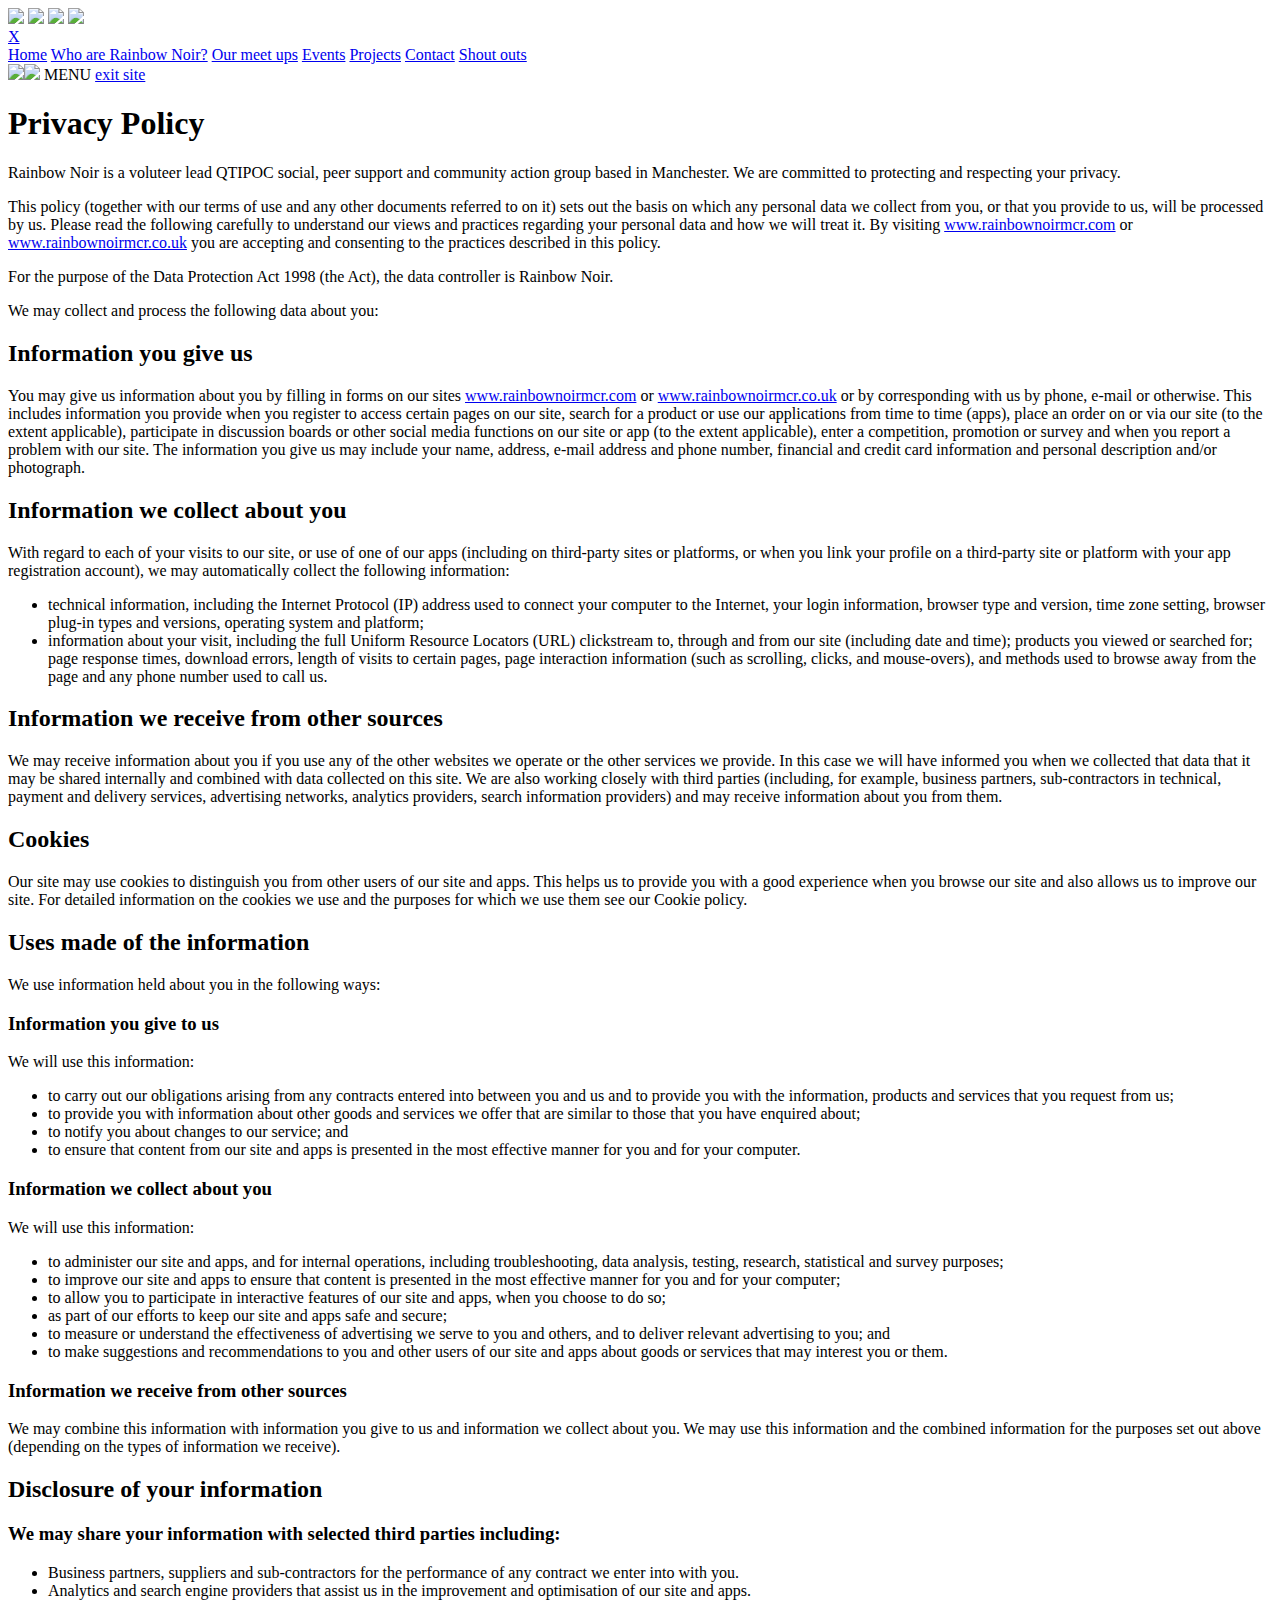
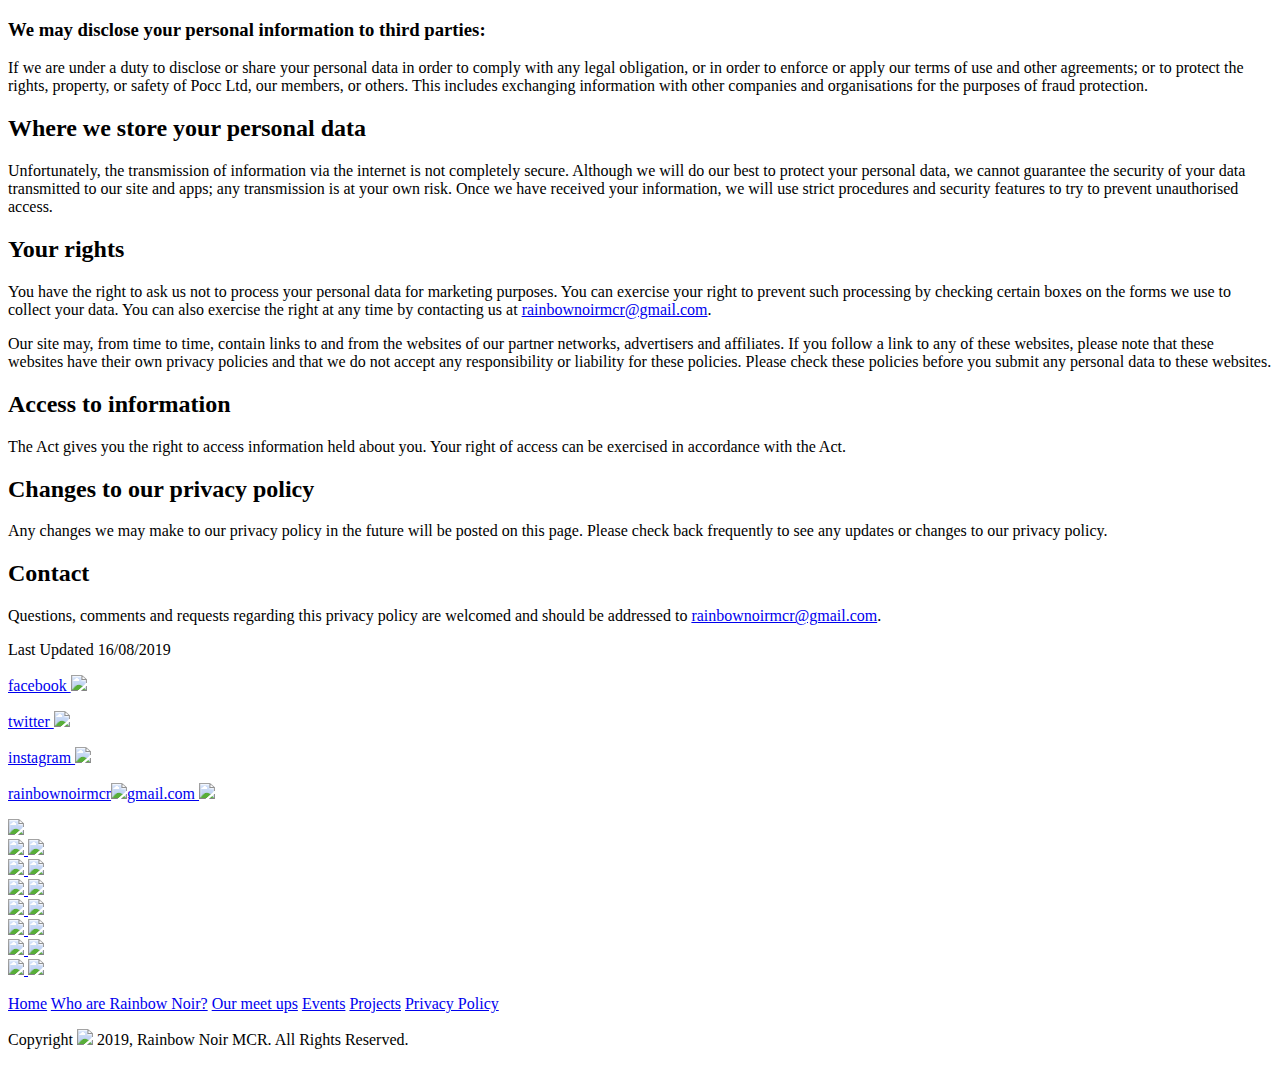
==== privacy-policy.html @ fc65cccd "Add files via upload" ====
<!DOCTYPE html>


<html>

<!------------------------------>
<!-- head -->
<head>

	<!-- Global site tag (gtag.js) - Google Analytics -->
	<script async src="https://www.googletagmanager.com/gtag/js?id=UA-146145284-1"></script>
	<script>
		window.dataLayer = window.dataLayer || [];
		function gtag(){dataLayer.push(arguments);}
		gtag('js', new Date());
		gtag('config', 'UA-146145284-1');
	</script>
	
	<!-- title -->
	<title>Rainbow Noir | QTIPOC Group Manchester</title>
	
	<!-- web browser styling -->
	<meta name="viewport" content="width=device-width, initial-scale=1">
	<meta name="theme-color" content="#000000">
	<link rel="stylesheet" href="css/styles.css">
	
	<!-- favicon -->
	<link rel="apple-touch-icon" sizes="180x180" href="favicon/apple-touch-icon.png">
	<link rel="icon" type="image/png" sizes="32x32" href="favicon/favicon-32x32.png">
	<link rel="icon" type="image/png" sizes="16x16" href="favicon/favicon-16x16.png">
	<link rel="manifest" href="/site.webmanifest">
	
	<!-- scripts -->
	<script language="JavaScript" src="js/script.js" type="text/javascript"></script>
	
</head>



<!------------------------------>
<!-- body -->
<body>


<!-- wrapper -->
<div class="wrapper fp">

<div class="social-links">
	<a href="https://www.facebook.com/rainbownoirmcr/" target="_blank"><img class="icon" src="images/icons/white/facebook.png"></img></a>
	<a href="https://twitter.com/RainbowNoirMCR" target="_blank"><img class="icon" src="images/icons/white/twitter.png"></img></a>
	<a href="https://www.instagram.com/RainbowNoirMCR" target="_blank"><img class="icon" src="images/icons/white/instagram.png"></img></a>
	<a href="mailto:rainbownoirmcr@gmail.com?Subject=Website%20Enquiry" target="_top"><img class="icon" src="images/icons/white/envelope.png"></img></a>
</div>



<!-- nav -->
<div id="myNav" class="overlay">

  <a href="javascript:void(0)" class="closebtn" onclick="closeNav()">X</a>

  <div class="overlay-content">
	<a class="red" href="index.html#home" onclick="closeNav()">Home</a>
	<a class="orange" href="index.html#about" onclick="closeNav()">Who are Rainbow Noir?</a>
	<a class="yellow" href="index.html#socials" onclick="closeNav()">Our meet ups</a>
	<a class="green" href="index.html#events" onclick="closeNav()">Events</a>
	<a class="blue" href="index.html#projects" onclick="closeNav()">Projects</a>
	<a class="indigo" href="index.html#contact" onclick="closeNav()">Contact</a>
	<a class="purple" href="index.html#acknowledgements" onclick="closeNav()">Shout outs</a>
  </div>

</div>


<div class="nav">
	
	<!-- nav button -->
	<span class="nav-button" onclick="openNav()" style="cursor:pointer">
		<img class="icon w" src="images/icons/white/bars.png"></img><img class="icon b" src="images/icons/black/bars.png"></img> MENU
	</span>
	
	<!-- quick escape -->
	<span class="exit">
		<a href="https://www.google.com/">exit site</a>
	</span>
	
</div>



<!-- privacy policy -->
<div class="privacy-policy fp np">

	<h1 class="heading">Privacy Policy</h1>
	
		<p>Rainbow Noir is a voluteer lead QTIPOC social, peer support and community action group based in Manchester. We are committed to protecting and respecting your privacy.</p>
	
		<p>This policy (together with our terms of use and any other documents referred to on it) sets out the basis on which any personal data we collect from you, or that you provide to us, will be processed by us. Please read the following carefully to understand our views and practices regarding your personal data and how we will treat it. By visiting <a href="www.rainbownoirmcr.com">www.rainbownoirmcr.com</a> or <a href="www.rainbownoirmcr.co.uk">www.rainbownoirmcr.co.uk</a> you are accepting and consenting to the practices described in this policy.</p>

		<p>For the purpose of the Data Protection Act 1998 (the Act), the data controller is Rainbow Noir.</p>

		<p>We may collect and process the following data about you:</p>

	<h2>Information you give us</h2>
	
		<p>You may give us information about you by filling in forms on our sites <a href="www.rainbownoirmcr.com">www.rainbownoirmcr.com</a> or <a href="www.rainbownoirmcr.co.uk">www.rainbownoirmcr.co.uk</a> or by corresponding with us by phone, e-mail or otherwise. This includes information you provide when you register to access certain pages on our site, search for a product or use our applications from time to time (apps), place an order on or via our site (to the extent applicable), participate in discussion boards or other social media functions on our site or app (to the extent applicable), enter a competition, promotion or survey and when you report a problem with our site. The information you give us may include your name, address, e-mail address and phone number, financial and credit card information and personal description and/or photograph.</p>

	<h2>Information we collect about you</h2>
	
		<p>With regard to each of your visits to our site, or use of one of our apps (including on third-party sites or platforms, or when you link your profile on a third-party site or platform with your app registration account), we may automatically collect the following information:</p>
	
		<ul>
		<li>technical information, including the Internet Protocol (IP) address used to connect your computer to the Internet, your login information, browser type and version, time zone setting, browser plug-in types and versions, operating system and platform;</li>
		<li>information about your visit, including the full Uniform Resource Locators (URL) clickstream to, through and from our site (including date and time); products you viewed or searched for; page response times, download errors, length of visits to certain pages, page interaction information (such as scrolling, clicks, and mouse-overs), and methods used to browse away from the page and any phone number used to call us.</li>
		</ul>
	
	<h2>Information we receive from other sources</h2>
	
		<p>We may receive information about you if you use any of the other websites we operate or the other services we provide. In this case we will have informed you when we collected that data that it may be shared internally and combined with data collected on this site. We are also working closely with third parties (including, for example, business partners, sub-contractors in technical, payment and delivery services, advertising networks, analytics providers, search information providers) and may receive information about you from them.</p>

	<h2>Cookies</h2>

		<p>Our site may use cookies to distinguish you from other users of our site and apps. This helps us to provide you with a good experience when you browse our site and also allows us to improve our site. For detailed information on the cookies we use and the purposes for which we use them see our Cookie policy.</p>

	<h2>Uses made of the information</h2>

		<p>We use information held about you in the following ways:</p>

	<h3>Information you give to us</h3>
	
		<p>We will use this information:</p>

		<ul>
		<li>to carry out our obligations arising from any contracts entered into between you and us and to provide you with the information, products and services that you request from us;</li>
		<li>to provide you with information about other goods and services we offer that are similar to those that you have enquired about;</li>
		<li>to notify you about changes to our service; and</li>
		<li>to ensure that content from our site and apps is presented in the most effective manner for you and for your computer.</li>
		</ul>
		
	<h3>Information we collect about you</h3>

		<p>We will use this information:</p>

		<ul>
		<li>to administer our site and apps, and for internal operations, including troubleshooting, data analysis, testing, research, statistical and survey purposes;</li>
		<li>to improve our site and apps to ensure that content is presented in the most effective manner for you and for your computer;</li>
		<li>to allow you to participate in interactive features of our site and apps, when you choose to do so;</li>
		<li>as part of our efforts to keep our site and apps safe and secure;</li>
		<li>to measure or understand the effectiveness of advertising we serve to you and others, and to deliver relevant advertising to you; and</li>
		<li>to make suggestions and recommendations to you and other users of our site and apps about goods or services that may interest you or them.</li>
		</ul>

	<h3>Information we receive from other sources</h3>
		
		<p>We may combine this information with information you give to us and information we collect about you. We may use this information and the combined information for the purposes set out above (depending on the types of information we receive).</p>

	<h2>Disclosure of your information</h2>

	<h3>We may share your information with selected third parties including:</h3>

		<ul>
		<li>Business partners, suppliers and sub-contractors for the performance of any contract we enter into with you.</li>
		<li>Analytics and search engine providers that assist us in the improvement and optimisation of our site and apps.</li>
		</ul>

	<h3>We may disclose your personal information to third parties:</h3>

		
		<p>If we are under a duty to disclose or share your personal data in order to comply with any legal obligation, or in order to enforce or apply our terms of use and other agreements; or to protect the rights, property, or safety of Pocc Ltd, our members, or others. This includes exchanging information with other companies and organisations for the purposes of fraud protection.</p>

	<h2>Where we store your personal data</h2>

		<p>Unfortunately, the transmission of information via the internet is not completely secure. Although we will do our best to protect your personal data, we cannot guarantee the security of your data transmitted to our site and apps; any transmission is at your own risk. Once we have received your information, we will use strict procedures and security features to try to prevent unauthorised access.</p>

	<h2>Your rights</h2>

		<p>You have the right to ask us not to process your personal data for marketing purposes. You can exercise your right to prevent such processing by checking certain boxes on the forms we use to collect your data. You can also exercise the right at any time by contacting us at <a href="mailto:rainbownoirmcr@gmail.com">rainbownoirmcr@gmail.com</a>.</p>

		<p>Our site may, from time to time, contain links to and from the websites of our partner networks, advertisers and affiliates. If you follow a link to any of these websites, please note that these websites have their own privacy policies and that we do not accept any responsibility or liability for these policies. Please check these policies before you submit any personal data to these websites.</p>

	<h2>Access to information</h2>

		<p>The Act gives you the right to access information held about you. Your right of access can be exercised in accordance with the Act.</p>

	<h2>Changes to our privacy policy</h2>

		<p>Any changes we may make to our privacy policy in the future will be posted on this page. Please check back frequently to see any updates or changes to our privacy policy.</p>

	<h2>Contact</h2>

		<p>Questions, comments and requests regarding this privacy policy are welcomed and should be addressed to <a href="mailto:rainbownoirmcr@gmail.com">rainbownoirmcr@gmail.com</a>.</p>

 

	<p>Last Updated 16/08/2019</p>
	
	

</div>



<!-- footer -->
<a name="footer"></a>
<div class="footer">
	<div class="right">
		<p><a href="https://www.facebook.com/rainbownoirmcr/" target="_blank"><span class="display">facebook  </span><img class="icon" src="images/icons/white/facebook.png"></img></a></p>
		<p><a href="https://twitter.com/RainbowNoirMCR" target="_blank"><span class="display">twitter  </span><img class="icon" src="images/icons/white/twitter.png"></img></a></p>
		<p><a href="https://www.instagram.com/RainbowNoirMCR" target="_blank"><span class="display">instagram  </span><img class="icon" src="images/icons/white/instagram.png"></img></a></p>
		<p><a href="mailto:rainbownoirmcr@gmail.com"><span class="display">rainbownoirmcr<img class="icon-inline" src="images/icons/white/at.png"></img>gmail.com  </span><img class="icon" src="images/icons/white/envelope.png"></img></a></p>
	</div>
	<div class="left">
		<a href="index.html#home"><img src="images/RN-clear.png"></a>
	</div>
	
</div>



<!-- acknowledgements -->
<a class="page-link" name="acknowledgements"></a>
<div class="acknowledgements">

	<!--<p class="font">Big shout out to these organisations for their support</p>-->
	
	<div class="logos">
		<div class="item"><a class="hover-opt" href="https://www.theproudtrust.org/" target="_blank">
			<img src="images/acknowledgements/the-proud-trust-white.png">
			<img src="images/acknowledgements/the-proud-trust-transparent.png">
		</a></div>
		
		<div class="item"><a class="hover-opt" href="https://homemcr.org/" target="_blank">
			<img src="images/acknowledgements/HOME-white.png">
			<img src="images/acknowledgements/HOME-transparent.png">
		</a></div>
		
		<div class="item"><a class="hover-opt" href="http://www.lgbtconsortium.org.uk/" target="_blank">
			<img src="images/acknowledgements/consortium-white.png">
			<img src="images/acknowledgements/consortium-transparent.png">
		</a></div>
		
		<div class="item"><a class="hover-opt" href="https://superbia.org.uk/" target="_blank">
			<img src="images/acknowledgements/superbia_master-white.png">
			<img src="images/acknowledgements/superbia_master.png">
		</a></div>
		
		<div class="item"><a class="hover-opt" href="https://www.youandb.co.uk/our-stores-manchester/" target="_blank">
			<img src="images/acknowledgements/bworks-white.png">
			<img src="images/acknowledgements/bworks-transparent.png">
		</a></div>
		
		<div class="item"><a class="hover-opt" href="https://www.thefederation.coop/" target="_blank">
			<img src="images/acknowledgements/federation-white.png">
			<img src="images/acknowledgements/federation.jpg">
		</a></div>
		
		<div class="item"><a  class="hover-opt" href="https://milkandhoneycafe.org/" target="_blank">
			<img src="images/acknowledgements/milk-and-honey-cafe-white.png">
			<img src="images/acknowledgements/milk-and-honey-cafe-transparent.png">
		</a></div>
		
	</div>

</div>



<!-- foot notes -->
<div class="foot-notes">
	<p><a href="index.html#home">Home</a> <a href="index.html#about">Who are Rainbow Noir?</a> <a href="index.html#socials">Our meet ups</a> <a href="index.html#events">Events</a> <a href="index.html#projects">Projects</a> <a href="privacy-policy.html">Privacy Policy</a></p>
	<p>Copyright <img class="icon" src="images/icons/white/copyright.png"></img> 2019, <span class="font"><span class="red">R</span><span class="orange">a</span><span class="yellow">i</span><span class="green">n</span><span class="blue">b</span><span class="indigo">o</span><span class="purple">w</span> Noir MCR</span>. All Rights Reserved.</p>
</div>



<!-- SCRIPTS -->
<script language="JavaScript" src="js/script.js" type="text/javascript"></script>
<script language="JavaScript" src="js/mailgo.min.js" type="text/javascript"></script>



</div>


</body>


</html>
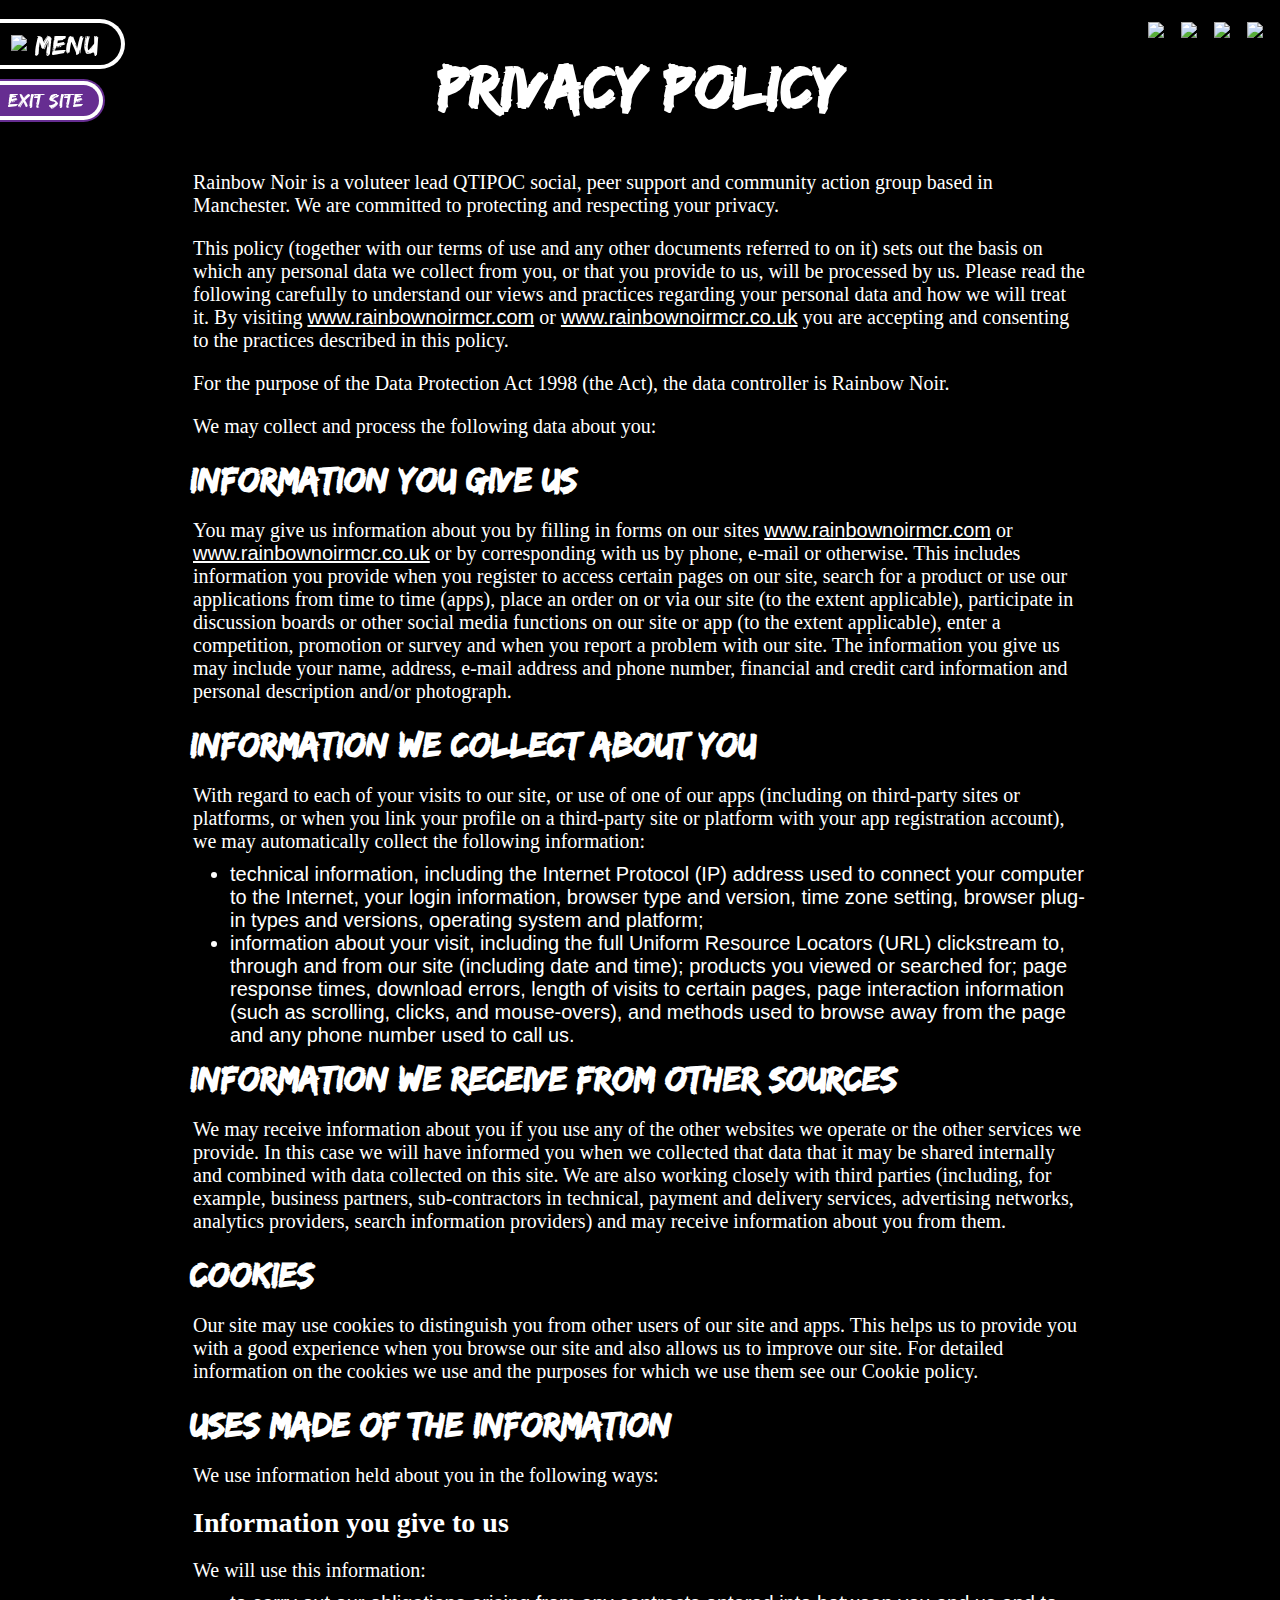
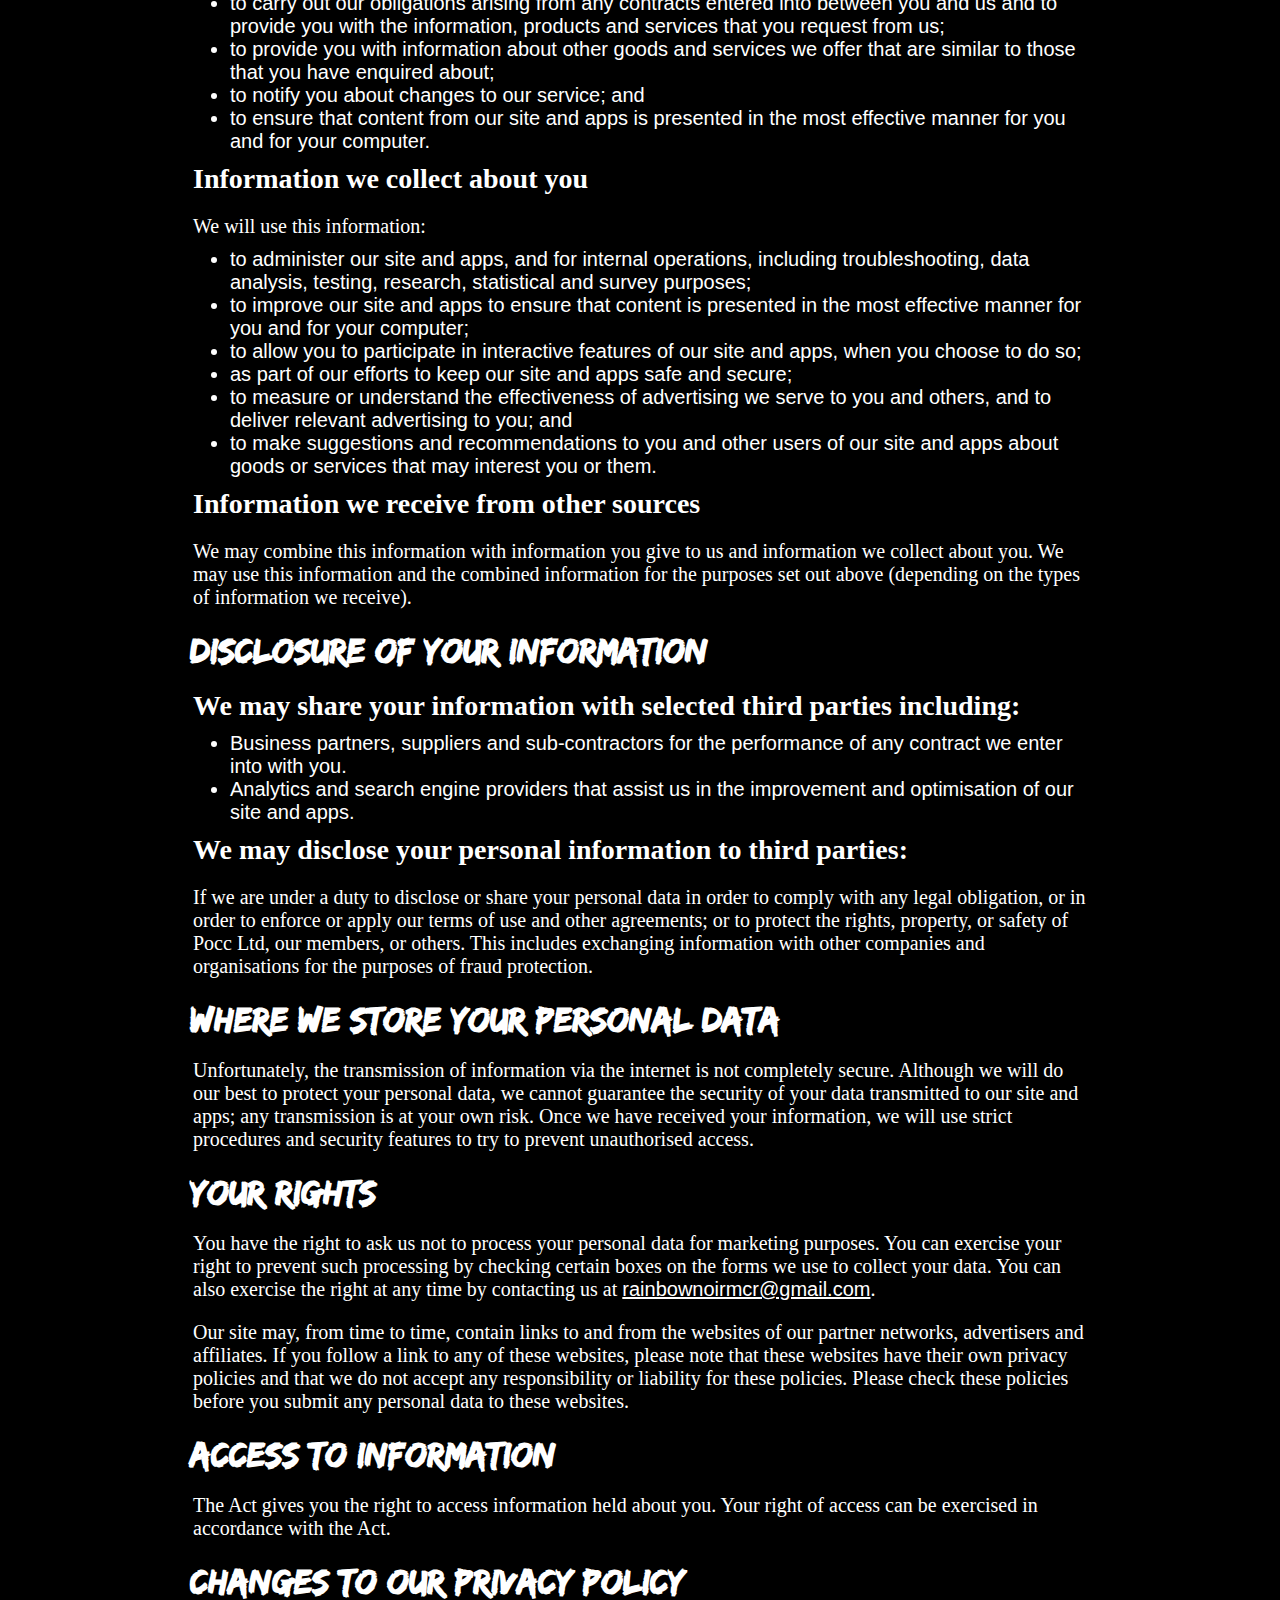
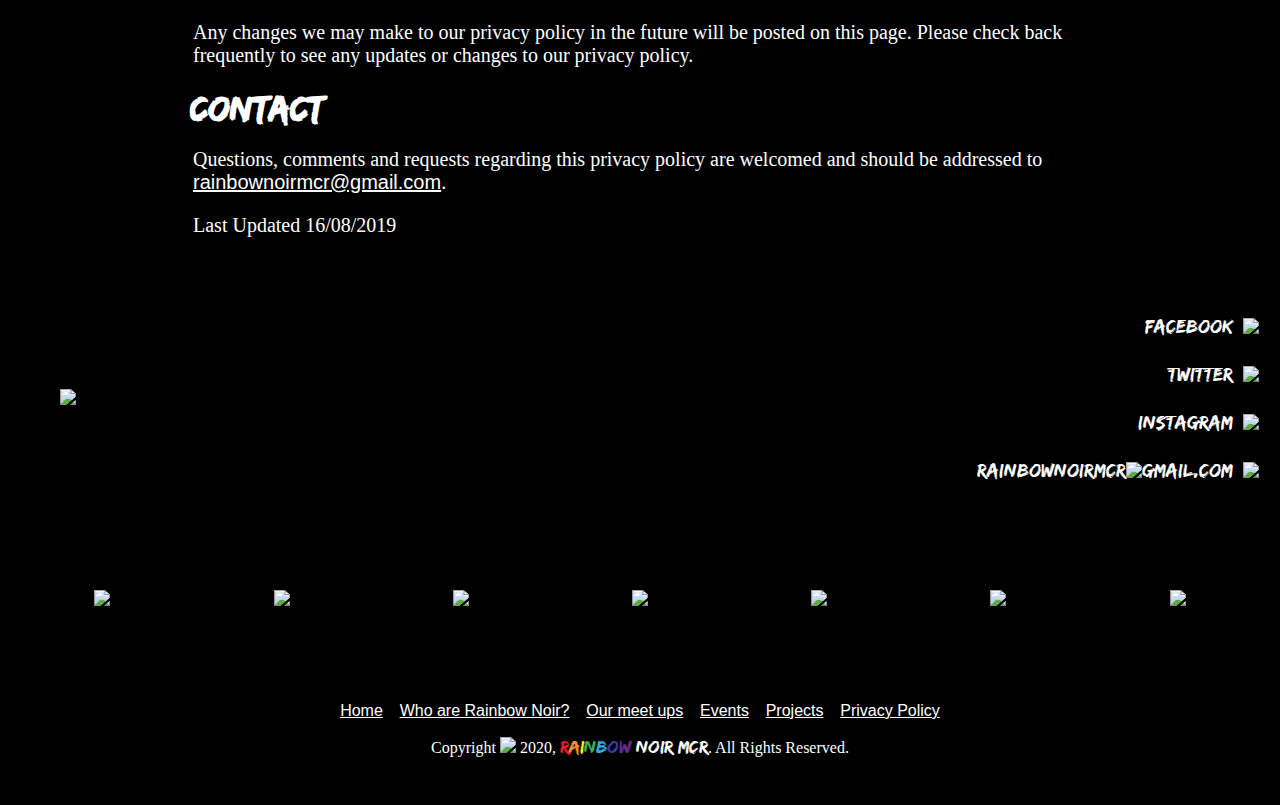
==== commit 1de4241e: "update: meet ups - arts space" ====
--- a/privacy-policy.html
+++ b/privacy-policy.html
@@ -267,8 +267,8 @@
 
 <!-- foot notes -->
 <div class="foot-notes">
-	<p><a href="index.html#home">Home</a> <a href="index.html#about">Who are Rainbow Noir?</a> <a href="index.html#socials">Our meet ups</a> <a href="index.html#events">Events</a> <a href="index.html#projects">Projects</a> <a href="privacy-policy.html">Privacy Policy</a></p>
-	<p>Copyright <img class="icon" src="images/icons/white/copyright.png"></img> 2019, <span class="font"><span class="red">R</span><span class="orange">a</span><span class="yellow">i</span><span class="green">n</span><span class="blue">b</span><span class="indigo">o</span><span class="purple">w</span> Noir MCR</span>. All Rights Reserved.</p>
+	<p class="bottom-menu"><a href="index.html#home">Home</a> <a href="index.html#about">Who are Rainbow Noir?</a> <a href="index.html#socials">Our meet ups</a> <a href="index.html#events">Events</a> <a href="index.html#projects">Projects</a> <a href="privacy-policy.html">Privacy Policy</a></p>
+	<p>Copyright <img class="icon" src="images/icons/white/copyright.png"></img> 2020, <span class="font"><span class="red">R</span><span class="orange">a</span><span class="yellow">i</span><span class="green">n</span><span class="blue">b</span><span class="indigo">o</span><span class="purple">w</span> Noir MCR</span>. All Rights Reserved.</p>
 </div>
 
 
--- a/css/styles.css
+++ b/css/styles.css
@@ -0,0 +1,764 @@
+/*--------------------------------------------------------------*/
+/* style sheet - Rainbow Noir									*/
+/*--------------------------------------------------------------*/
+
+/* import fonts */
+@font-face { font-family: edo; /* https://github.com/zurb/wired2015-static/tree/master/src/assets/fonts/edo */
+	src: url("../fonts/edo/edo-webfont.eot"); /* IE9 Compat Modes */
+	src: url("../fonts/edo/edo-webfont.woff2") format('woff2'), /* Super Modern Browsers */
+		url("../fonts/edo/edo-webfont.woff") format('woff'), /* Pretty Modern Browsers */
+		url("../fonts/edo/edo-webfont.ttf")  format('truetype'), /* Safari, Android, iOS */
+		url("../fonts/edo/edo-webfont.svg#svgFontName") format('svg'); /* Legacy iOS */
+}
+@font-face { font-family: ptsans;
+	src: url("../fonts/ptsans/ptsans-webfont.eot"); /* IE9 Compat Modes */
+	src: url("../fonts/ptsans/ptsans-webfont.woff") format('woff'), /* Pretty Modern Browsers */
+		url("../fonts/ptsans/ptsans-webfont.ttf")  format('truetype'), /* Safari, Android, iOS */
+		url("../fonts/ptsans/ptsans-webfont.svg#svgFontName") format('svg'); /* Legacy iOS */
+}
+
+
+
+/* master reset */
+body, div, h1, h2, h3, h4, p, ul, ol, li, img, table, tr, td, a{margin:0; padding:0;}
+
+
+/* setting variables */
+:root {
+	--fontpaint: edo;
+	--fontsans: ptsans;
+	--blackcolor: black;
+	--textcolor: white;
+	--theme1: #000000;
+	--theme2: #232b2b;
+	--ctest: rgb(50,50,50);
+	--flagbrown:#7c3f00;
+	--flagpink:#f699cd;
+	--flagred:#ed1c24;
+	--flagorange:#f7931e;
+	--flagyellow:#fcee21;
+	--flaggreen:#39b54a;
+	--flagblue:#29abe2;
+	--flagindigo:#373fa5;
+	--flagpurple:#662d91;
+}
+
+
+/* fonts */
+body, div, h1, h2, h3, h4, p, ul, ol, li, img, table, tr, td, a{ font-family: edo, cursive; font-family: ptsans, sans-serif;}
+html { font-size: 15px; color: var(--textcolor);}
+@media (min-width: 900px) { html{font-size: 17px;}}
+@media (min-width: 1200px) { html{font-size: 20px;}}
+h1 { font-size: 3.125em; padding: 5px 0; font-family: var(--fontpaint);}
+/* h2 { font-size: 2.3125em;} */
+/*h2 { font-size: 2.3125em; padding: 10px 0; font-family: var(--fontpaint);}
+h3 { font-size: 1.75em; padding: 10px 3px; font-family: var(--fontsans);}
+h4 { font-size: 1.75em; padding: 20px 3px; font-family: var(--fontsans);}
+p { font-size: 1em; padding: 10px 3px; font-family: var(--fontsans);}*/
+h2 { font-size: 1.8em; padding: 10px 0; font-family: var(--fontpaint);}
+h3 { font-size: 1.4em; padding: 10px 3px; font-family: var(--fontsans); font-weight: bold;}
+h4 { font-size: 1.4em; padding: 20px 3px; font-family: var(--fontsans);}
+p { font-size: 1em; padding: 10px 3px; font-family: var(--fontsans);}
+
+
+/* formatting */
+a { color: var(--textcolor);}
+ul { margin-left: 2em;}
+li { width: 100%;}
+
+
+/* general */
+.fp { min-height: 100vh;}
+.np { padding: 10px 10px 45px; width: 95%; margin: auto;}
+@media (min-width:993px){.np {max-width: 900px;}}
+@media (min-width:600px){.np {min-width: 590px;}}
+@media (max-width:600px){.np {width:98%; padding: 2px 2px 20px;}}
+.heading { width: 100%; text-align: center; padding: 40px 0px;}
+.clear {clear:both;}
+.B { font-weight: bold;}
+.font {font-family: var(--fontpaint); font-size: 1.2em;}
+
+
+/* flag span */
+span.red{color: var(--flagred);}
+span.orange{color: var(--flagorange);}
+span.yellow{color: var(--flagyellow);}
+span.green{color: var(--flaggreen);}
+span.blue{color: var(--flagblue);}
+span.indigo{color: var(--flagindigo);}
+span.purple{color: var(--flagpurple);}
+
+
+/* flag hover */
+a.brown:hover{color: var(--flagbrown);}
+a.pink:hover{color: var(--flagpink);}
+a.red:hover{color: var(--flagred);}
+a.orange:hover{color: var(--flagorange);}
+a.yellow:hover{color: var(--flagyellow);}
+a.green:hover{color: var(--flaggreen);}
+a.blue:hover{color: var(--flagblue);}
+a.indigo:hover{color: var(--flagindigo);}
+a.purple:hover{color: var(--flagpurple);}
+
+
+/* icons basic */
+img.icon {height: 1em;}
+
+
+
+/*--------------------------------------------------------------*/
+/* WRAPPER														*/
+/*--------------------------------------------------------------*/
+.wrapper{
+	background-color: var(--theme1);
+	position: relative;
+}
+.social-links {
+	position: absolute;
+	right: 0;
+	top: 0;
+	font-size: 1.75em;
+	color: var(--textcolor);
+	padding: 0.1em 0.4em;
+	display: block;
+	z-index: 1;
+}
+.social-links img.icon {
+	vertical-align: middle;
+}
+@media (min-width:600px){
+	.social-links {
+		position: absolute;
+	}
+	.social-links a {
+		display: inline-block;
+		padding: 0.1em;
+		color: var(--textcolor);
+	}
+	.social-links a:hover {}
+}
+
+
+
+/*--------------------------------------------------------------*/
+/* NAVBAR														*/
+/*--------------------------------------------------------------*/
+.overlay {
+  height: 100%;
+  width: 100%;
+  display: none;
+  position: fixed;
+  z-index: 1;
+  top: 0;
+  left: 0;
+  background-color: rgb(0,0,0);
+  background-color: rgba(0,0,0, 0.95);
+}
+.overlay-content {
+  position: relative;
+  top: 18%;
+  width: 100%;
+  text-align: center;
+  margin-top: 30px;
+}
+.overlay a {
+  font-family: var(--fontpaint);
+  padding: 8px;
+  text-decoration: none;
+  font-size: 2em;
+  color: var(--textcolor);
+  display: block;
+  transition: 0.3s;
+}
+.overlay a:hover, .overlay a:focus {
+
+}
+.overlay .closebtn {
+  position: absolute;
+  top: 20px;
+  right: 45px;
+  font-size: 60px;
+}
+@media screen and (max-height: 450px) {
+  .overlay a {font-size: 20px}
+  .overlay .closebtn {
+  font-size: 40px;
+  top: 15px;
+  right: 35px;
+  }
+}
+
+
+.nav {
+	position: fixed;
+	top: 0;
+	left: 0;
+	z-index: 1;
+	padding: 0.4em 0em;
+}
+.nav .nav-button {
+	font-family: var(--fontpaint);
+	font-size: 1.4em;
+	padding: 0.2em 0.8em 0.2em 0.4em;
+	margin: 0.4em 0;
+	border: 4px solid var(--textcolor);
+	border-radius: 0 1.2em 1.2em 0;
+	box-shadow: 0 0 0 2px var(--theme1);
+	background-color: var(--theme1);
+	border-left: none;
+	display: block;
+	transition: 0.3s; 
+}
+.nav .nav-button:hover {
+	transition: 0.3s; 
+	background-color: var(--textcolor);
+	border-color: var(--theme1);
+	box-shadow: 0 0 0 2px var(--textcolor);
+	color: var(--theme1);
+}
+.nav .nav-button img.icon {
+	vertical-align: middle;
+}
+.nav .nav-button:hover img.b {
+	display: inline;
+	transition: 0.3s;
+}
+.nav .nav-button img.b {
+	display: none;
+}
+.nav .nav-button:hover img.w {
+	display: none;
+	transition: 0.3s;
+}
+.nav .nav-button span.nav-ext {
+	display: none;
+	width: 0.2em;
+}
+.nav .nav-button:hover span.nav-ext {
+	display: inline-block;
+	transition: 0.3s;
+}
+
+.nav .exit {
+	padding: 0.2em 0.8em 0.2em 0.4em;
+	border: 4px solid var(--textcolor);
+	border-radius: 0 1.2em 1.2em 0;
+	box-shadow: 0 0 0 2px var(--flagpurple);
+	background-color: var(--flagpurple);
+	border-left: none;
+	display: inline-block;
+	text-align: center;
+	transition: 0.3s; 
+}
+.nav .exit a {
+	font-family: var(--fontpaint);
+	font-size: 1em;
+	text-decoration: none;
+}
+.nav .exit:hover {
+	transition: 0.3s;
+	background-color: var(--textcolor);
+	border-color: var(--flagpurple);
+	box-shadow: 0 0 0 2px var(--textcolor);
+	color: var(--flagpurple);	
+}
+.nav .exit:hover a {
+	color: var(--flagpurple);
+	transition: 0.3s;
+}
+.nav .exit span.exit-ext {
+	display: none;
+	width: 0.2em;
+}
+.nav .exit:hover span.exit-ext {
+	display: inline-block;
+	transition: 0.3s;
+}
+
+
+
+/* .nav span.nav-button:hover span.brown{color: var(--flagbrown);}
+.nav span.nav-button:hover span.pink{color: var(--flagpink);}
+.nav span.nav-button:hover span.red{color: var(--flagred);}
+.nav span.nav-button:hover span.orange{color: var(--flagorange);}
+.nav span.nav-button:hover span.yellow{color: var(--flagyellow);}
+.nav span.nav-button:hover span.green{color: var(--flaggreen);}
+.nav span.nav-button:hover span.blue{color: var(--flagblue);}
+.nav span.nav-button:hover span.indigo{color: var(--flagindigo);}
+.nav span.nav-button:hover span.purple{color: var(--flagpurple);} */
+
+
+
+/*--------------------------------------------------------------*/
+/* HOME															*/
+/*--------------------------------------------------------------*/
+
+/* mobile */
+.home .mobile video{
+		display: block;
+		width: 99vw; /* 96% of viewport width */
+		height: 176vw; /* ratio = 16/9 * 96 = 54 */
+		max-height: 96vh;
+		max-width: 54vh; /* 9/16 * 96 = 128 */
+		margin: 0 auto;
+		z-index: -1;
+}
+.home .desktop {
+	display: none;
+}
+
+
+/* desktop */
+@media (min-width:700px){
+	.home .mobile {
+		display: none;
+	}
+	.home .desktop {
+		display: block;
+		/* padding: 3em 0; */
+		width: 100%;
+		z-index: -1;
+	}
+	.home .desktop video{
+		display: block;
+		width: 96vw; /* 96% of viewport width */
+		height: 54vw; /* ratio = 9/16 * 96 = 54 */
+		max-height: 99vh;
+		max-width: 176vh; /* 16/9 * 99 = 176 */
+		margin: 0 auto;
+		z-index: -1;
+	}
+	
+	.home .desktop video, .home .desktop video:focus {
+		outline: 0;
+		box-shadow: none!important;
+	}
+}
+
+
+
+
+/*--------------------------------------------------------------*/
+/* ABOUT														*/
+/*--------------------------------------------------------------*/
+.about {
+	padding: 4em 0 8em 0;
+}
+.about p {
+	font-size: 1.2em;
+	line-height: 1.5em;
+}
+
+
+
+/*--------------------------------------------------------------*/
+/* SOCIALS														*/
+/*--------------------------------------------------------------*/
+.socials{
+
+}
+.socials .details {
+	display: flex;
+	flex-direction: row;
+	flex-wrap: wrap;
+	justify-content: space-evenly;
+}
+.socials .details .monthly {
+	background-color: var(--flagred);
+	width: 40%;
+	padding: 0.5em 0.5em;
+	margin-bottom: 2em;
+}
+.socials .details .monthly p {
+	padding: 0.2em;
+	font-weight: bold;
+}
+.socials .details .monthly h3 {
+	font-size: 1.5em;
+	padding: 0.2em;
+}
+
+@media (max-width:600px){
+	.socials .details .monthly {
+		background-color: var(--flagred);
+		width: 80%;
+		min-width: 100px;
+	}
+}
+
+
+
+/*--------------------------------------------------------------*/
+/* EVENTS														*/
+/*--------------------------------------------------------------*/
+.events {
+	width: 100%;
+	text-align: center;
+	margin-bottom: 9em;
+	margin-top: 3em;
+}
+.events a.accordion {
+	cursor: pointer;
+	margin: 0 auto;
+	padding: 0.2em 0.5em;
+	border: 2px solid var(--textcolor);
+	border-radius: 20px;
+}
+.events .active, .accordion:hover {
+  color: var(--theme1);
+  background-color: var(--textcolor);
+  transition: 0.3s;
+}
+.events .accordion:after {
+  content: 'Show more events...'; /* Unicode character for "plus" sign (+) */
+  font-size: 1.2em;
+  font-family: var(--fontpaint);
+}
+.events .active:after {
+  content: "Hide events"; /* Unicode character for "minus" sign (-) */
+}
+.events .more-events {
+	background-color: var(--theme2);
+	margin: 0 auto;
+	padding: 2em 0;
+	width: 100%;
+	display: none;
+	overflow: hidden;
+}
+
+@media (min-width:850px){
+	.events .more-events {
+		background-image: url("../images/background/paint2.jpg");
+		background-repeat: no-repeat; /* Do not repeat the image */
+		background-position: center;
+		background-size: cover; /* Resize the background image to cover the entire container */
+	}
+}
+
+.events .more-events iframe.desktop{
+	display: none;
+}
+@media (min-width: 340px) {
+	.events .more-events iframe.mobile{
+		display: none;
+	}
+	.events .more-events iframe.desktop{
+		display: inline-block;
+	}
+} 
+
+
+
+
+/*--------------------------------------------------------------*/
+/* PROJECTS														*/
+/*--------------------------------------------------------------*/
+.projects {
+	margin: 0 auto;
+	margin-bottom: 4em;
+	max-width: 1200px;
+}
+.projects .project-grid .container {
+	display: flex;
+	flex-wrap: wrap;
+	justify-content: center;
+}
+.projects .project-grid .container .item {
+	background-color: rgba(0,0,0, 0.42);
+	background-blend-mode: overlay;
+	background-position: center top; /* Center the image */
+	background-repeat: no-repeat; /* Do not repeat the image */
+	background-size: cover; /* Resize the background image to cover the entire container */
+	width: 95vw;
+	height: 18.3vw;
+	min-height: 200px;
+	margin: 1.12vw 2.5vw;
+	position: relative;
+	vertical-align: middle;
+	text-align: center;
+	cursor: pointer;
+}
+.projects .project-grid .container .item:hover {
+	background-blend-mode: lighten;
+	transition: 0.3s; 
+}
+.projects .project-grid .container .item p {
+	margin: 0;
+	position: absolute;
+	top: 50%;
+	left: 50%;
+	transform: translate(-50%, -50%);
+	font-family: var(--fontpaint);
+	font-size: 2.2em;
+	text-shadow: 3px 3px 8px var(--theme1), -3px 3px 8px var(--theme1), 3px -3px 8px var(--theme1), -3px -3px 8px var(--theme1);
+}
+
+@media (min-width: 600px) {
+	.projects .project-grid .container .item {
+		width: 32.3%;
+		height: 18.3vw;
+		min-height: 200px;
+		min-width: 280px;
+		margin: 0.3%;
+	}
+	.projects .project-grid .container .item p {
+		width: 100%;
+	}
+}
+
+/* modals */
+.projects .project-grid .container .modal {
+	display: none;
+	position: fixed;
+	z-index: 1;
+	left: 0;
+	top: 0;
+	width: 100%;
+	height: 100%;
+	overflow: auto;
+	background-color: var(--theme1);
+	background-color: rgba(0,0,0,0.7);
+	cursor: context-menu;
+}
+.projects .project-grid .container .modal-content {
+	background-color: var(--flagpurple);
+	margin: 0;
+	padding: 20px;
+	border: 5px solid var(--textcolor);
+	display: block;
+	width: 95%;
+	max-width: 600px;
+	max-height: 90%;
+	/* position: absolute;
+	top: 50%;
+	left: 50%;
+	-ms-transform: translate(-50%, -50%);
+	transform: translate(-50%, -50%); */
+}
+.projects .project-grid .container .modal-content .close {
+	font-family: var(--fontpaint);
+	float: right;
+	font-size: 1.5em;
+	font-weight: bold;
+	
+}
+.projects .project-grid .container .modal-content .close:hover, .projects .project-grid .container .modal-content .close:focus {
+	text-decoration: none;
+	cursor: pointer;
+}
+	
+
+/*--------------------------------------------------------------*/
+/* ACKNOWLEDGEMENTS												*/
+/*--------------------------------------------------------------*/
+.acknowledgements {
+	text-align: center;
+	padding: 1em 0;
+}
+.acknowledgements .logos {
+	min-height: 150px;
+	display: flex;
+	flex-direction: row;
+	flex-wrap: wrap;
+	justify-content: center;
+	align-items: center;
+}
+.acknowledgements .logos .item {
+	display: inline-block;
+	padding: 0 2%;
+	width: 10%;
+	min-width: 90px;
+}
+.acknowledgements .logos .item img {
+	width: 100%;
+	max-height: 120px;
+	object-fit: contain;
+}
+.acknowledgements .logos .item a {
+	transition: 0.3s;  
+}
+.acknowledgements .logos .item a.hover-opt img:last-child {
+	display: none;  
+}
+.acknowledgements .logos .item a.hover-opt:hover img:last-child {
+	display: block;  
+}
+.acknowledgements .logos .item a.hover-opt:hover img:first-child {
+	display: none;  
+}
+
+
+
+/*--------------------------------------------------------------*/
+/* IMAGE GRID													*/
+/*--------------------------------------------------------------*/
+.image-grid {
+	padding: 2em 0;
+}
+.image-grid .container {
+	display: flex;
+	flex-direction: row;
+	flex-wrap: wrap;
+}
+.image-grid .container .item {
+	background-color: var(--theme2);
+	width: 49.4%;
+	padding-top: 49.4%; /* 1:1 Aspect Ratio */
+	margin: 0.3%;
+	position: relative;
+}
+.image-grid .container .no-disp1 {
+	display: none;
+}
+.image-grid .container .no-disp2 {
+	display: none;
+}
+.image-grid p {
+	text-align: right;
+	padding-right: 1em;
+}
+.image-grid a {
+	color: var(--textcolor);
+	text-decoration: none;
+}
+
+@media (min-width: 580px) {
+	.image-grid .container .item {
+		width: 32.6%;
+		padding-top: 32.6%; /* 1:1 Aspect Ratio */
+		margin: 0.3%;
+		position: relative;}
+	.image-grid .container .no-disp2 {
+		display: initial;}
+}
+@media (min-width: 1200px) { 
+	.image-grid .container .item {
+		width: 19.4%;
+		padding-top: 19.4%; /* 1:1 Aspect Ratio */
+		margin: 0.3%;
+		position: relative;}
+	.image-grid .container .no-disp1 {
+		display: initial;}
+}
+.image-grid .container .item img{
+	position: absolute;
+	top: 0;
+	left: 0;
+	bottom: 0;
+	right: 0;
+	width: 100%;
+}
+
+
+
+
+
+/*--------------------------------------------------------------*/
+/* FOOTER														*/
+/*--------------------------------------------------------------*/
+.footer {
+	vertical-align: middle; 
+	font-family: var(--fontpaint); 
+	display: flex;
+	flex-direction: column;
+	justify-content: center;
+}
+.footer .left {
+	width: 100%; 
+	margin: 0 auto;
+	text-align: center;
+}
+.footer .left img {
+	width: 30%; 
+	min-width: 240px;
+	max-width: 350px;
+	border: var(--textcolor) 0 solid;
+}
+.footer .left p {
+	font-size: 0.8em;
+}
+.footer .right {
+	color: var(--textcolor);
+	display: block;
+	margin: -10px auto;
+}
+.footer .right a {
+	color: var(--textcolor); 
+	text-decoration: none;
+	font-family: var(--fontpaint);
+}
+.footer .right p {
+	font-size: 1.8em; 
+	font-family: var(--fontpaint);
+	display: inline-block;
+}
+.footer .right span.display {
+	display: none;
+}
+
+@media screen and (min-width: 600px) {
+	.footer {
+		flex-direction: row-reverse;
+		justify-content: space-between;
+		align-items: center;
+		padding: 10px 10px 10px;
+		/*max-width: 850px;
+		margin: 0 auto;*/
+	}
+	.footer .left {
+		width: 30%; 
+		min-width: 100px; 
+		max-width: 340px;
+		margin: 0;
+	}
+	.footer .left img {
+		width: 100%;
+	}
+	.footer .right {
+		text-align: right;
+		margin: 0 4px;
+	}
+	.footer .right p {
+		font-size: 1em;
+		display: block;
+	}
+	.footer .right a {
+		display: inline-block;
+		line-height: 1.4em;
+		vertical-align: middle;
+	}
+	.footer .right img.icon {
+		height: 1.4em;
+		line-height: 1.4em;
+		vertical-align: middle;
+		padding: 0 0.2em;
+	}
+	.footer .right span.display img.icon-inline {
+		height: 1em;
+		line-height: 1.4em;
+		vertical-align: middle;
+	}
+	.footer .right span.display {
+		display: inline;
+	}
+}
+.foot-notes {
+	width: 90vw; 
+	margin: 0 auto;
+	text-align: center;
+	padding-bottom: 2em;
+}
+.foot-notes p {
+	font-size: 0.8em;
+	padding: 0.5em;
+}
+.foot-notes a {
+	padding: 0 0.4em;
+	display: inline-block;
+}
+@media screen and (max-width: 600px) {
+	.foot-notes .bottom-menu {
+		display: none;
+	}
+}
+
